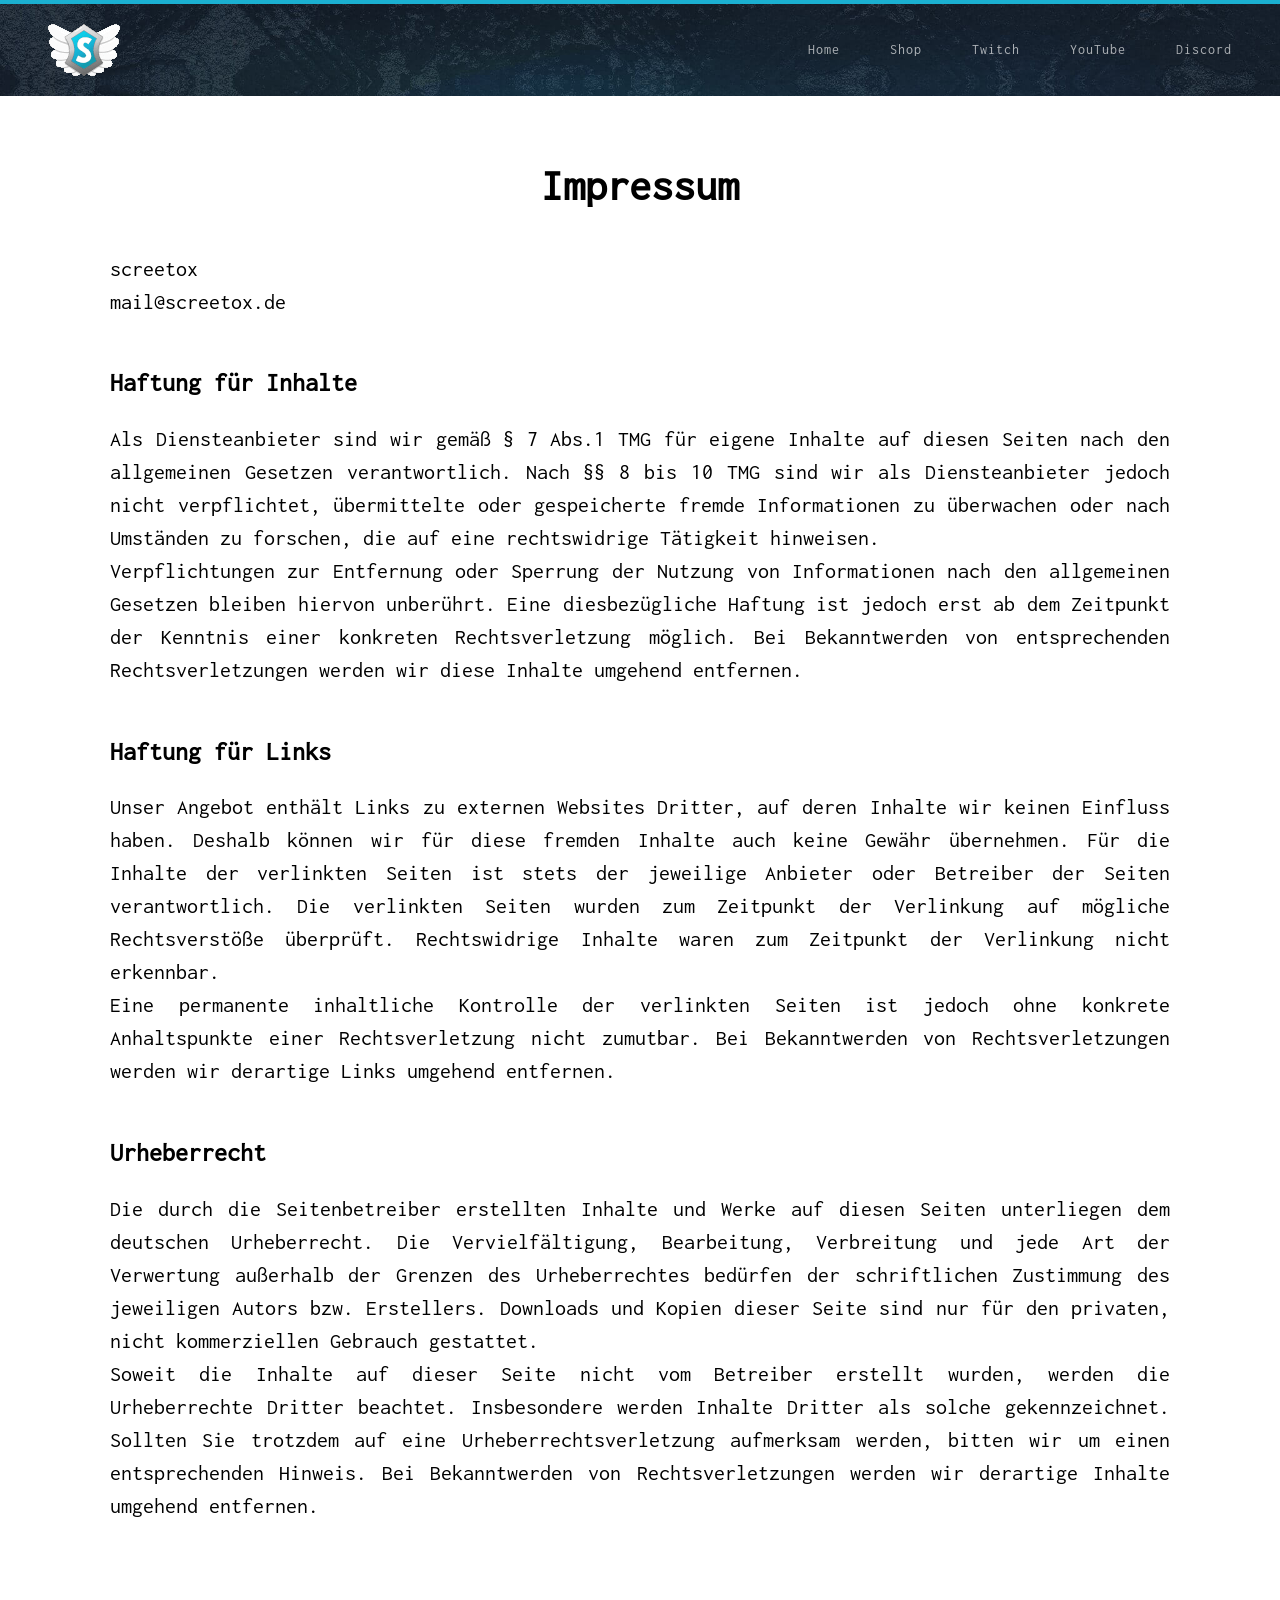
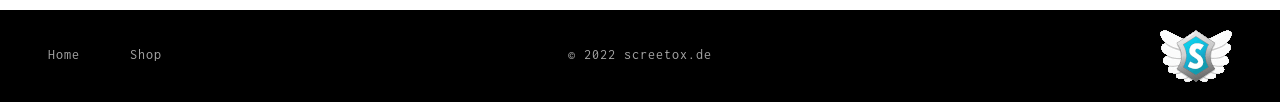
==== impressum/index.html @ 1a94172b "responsive design + clip integration" ====
<!DOCTYPE html>
<html lang="de">
<head>
    <meta charset="UTF-8">
    <meta name="viewport" content="width=device-width, initial-scale=1.0">
    <link rel="icon" type="image/x-icon" href="/files/img/favicon.ico">
    <link rel="stylesheet" href="/css/inconsolata.css">
    <link rel="stylesheet" href="/css/style.css">
    <link rel="stylesheet" href="/css/impressum.css">
    <title>screetox.de</title>
</head>

<body>
    <hr id="top-hr">
    <div id="header">
        <div id="top-menu">
            <a href="/"><img class="website-logo" src="/files/img/logo_2021_klein.png"></a>
            <nav id="header-nav">
                <a href="/">Home</a>
                <a href="/shop">Shop</a>
                <a target="_blank" rel="noopener noreferrer" href="https://twitch.tv/screetox">Twitch</a>
                <a target="_blank" rel="noopener noreferrer" href="https://www.youtube.com/channel/UCErEad8EovKrByoIZPC6yhQ?sub_confirmation=1">YouTube</a>
                <a target="_blank" rel="noopener noreferrer" href="https://discord.gg/a7yewEFapG">Discord</a>
            </nav>
        </div>
    </div>

    <div id="main">
        <div id="impressum-text" class="impressum-text">
            <h1>Impressum</h1>
            <p>screetox<br>mail@screetox.de</p>
            <h3>Haftung für Inhalte</h3>
            <p>Als Diensteanbieter sind wir gemäß § 7 Abs.1 TMG für eigene Inhalte auf diesen Seiten nach den allgemeinen Gesetzen verantwortlich. Nach §§ 8 bis 10 TMG sind wir als Diensteanbieter jedoch nicht verpflichtet, übermittelte oder gespeicherte fremde Informationen zu überwachen oder nach Umständen zu forschen, die auf eine rechtswidrige Tätigkeit hinweisen.<br>Verpflichtungen zur Entfernung oder Sperrung der Nutzung von Informationen nach den allgemeinen Gesetzen bleiben hiervon unberührt. Eine diesbezügliche Haftung ist jedoch erst ab dem Zeitpunkt der Kenntnis einer konkreten Rechtsverletzung möglich. Bei Bekanntwerden von entsprechenden Rechtsverletzungen werden wir diese Inhalte umgehend entfernen.</p>
            <h3>Haftung für Links</h3>
            <p>Unser Angebot enthält Links zu externen Websites Dritter, auf deren Inhalte wir keinen Einfluss haben. Deshalb können wir für diese fremden Inhalte auch keine Gewähr übernehmen. Für die Inhalte der verlinkten Seiten ist stets der jeweilige Anbieter oder Betreiber der Seiten verantwortlich. Die verlinkten Seiten wurden zum Zeitpunkt der Verlinkung auf mögliche Rechtsverstöße überprüft. Rechtswidrige Inhalte waren zum Zeitpunkt der Verlinkung nicht erkennbar.<br>Eine permanente inhaltliche Kontrolle der verlinkten Seiten ist jedoch ohne konkrete Anhaltspunkte einer Rechtsverletzung nicht zumutbar. Bei Bekanntwerden von Rechtsverletzungen werden wir derartige Links umgehend entfernen.</p>
            <h3>Urheberrecht</h3>
            <p>Die durch die Seitenbetreiber erstellten Inhalte und Werke auf diesen Seiten unterliegen dem deutschen Urheberrecht. Die Vervielfältigung, Bearbeitung, Verbreitung und jede Art der Verwertung außerhalb der Grenzen des Urheberrechtes bedürfen der schriftlichen Zustimmung des jeweiligen Autors bzw. Erstellers. Downloads und Kopien dieser Seite sind nur für den privaten, nicht kommerziellen Gebrauch gestattet.<br>Soweit die Inhalte auf dieser Seite nicht vom Betreiber erstellt wurden, werden die Urheberrechte Dritter beachtet. Insbesondere werden Inhalte Dritter als solche gekennzeichnet. Sollten Sie trotzdem auf eine Urheberrechtsverletzung aufmerksam werden, bitten wir um einen entsprechenden Hinweis. Bei Bekanntwerden von Rechtsverletzungen werden wir derartige Inhalte umgehend entfernen.</p>
        </div>
    </div>

    <div id="footer">
        <div id="bottom-menu">
                <nav id="footer-nav">
                    <a href="/">Home</a>
                    <a href="/shop" id="shop-link-footer">Shop</a>
                </nav>
                <div id="copyright">© 2022 screetox.de</div>
                <div id="footer-img">
                    <a href="/"><img class="website-logo" src="/files/img/logo_2021_klein.png"></a>
                </div>
        </div>
    </div>

    <script src="/js/index.js"></script>
</body>
</html>
---- css/inconsolata.css ----
/* vietnamese */
@font-face {
	font-family: 'Inconsolata';
	font-style: normal;
	font-weight: 400;
	font-stretch: 100%;
	src: url([data-uri]);
	unicode-range: U+0102-0103, U+0110-0111, U+0128-0129, U+0168-0169, U+01A0-01A1, U+01AF-01B0, U+1EA0-1EF9, U+20AB;
}
/* latin-ext */
@font-face {
	font-family: 'Inconsolata';
	font-style: normal;
	font-weight: 400;
	font-stretch: 100%;
	src: url([data-uri]);
	unicode-range: U+0100-024F, U+0259, U+1E00-1EFF, U+2020, U+20A0-20AB, U+20AD-20CF, U+2113, U+2C60-2C7F, U+A720-A7FF;
}
/* latin */
@font-face {
	font-family: 'Inconsolata';
	font-style: normal;
	font-weight: 400;
	font-stretch: 100%;
	src: url([data-uri]);
	unicode-range: U+0000-00FF, U+0131, U+0152-0153, U+02BB-02BC, U+02C6, U+02DA, U+02DC, U+2000-206F, U+2074, U+20AC, U+2122, U+2191, U+2193, U+2212, U+2215, U+FEFF, U+FFFD;
}
---- css/style.css ----
* {
    margin: 0;
    padding: 0;
}

body {
    font-family: 'Inconsolata';
    font-size: 22px;

    background-image: url(/files/img/Unique-youtube-banner-blank_180.jpg);
    background-color: #000;
    background-repeat: no-repeat;
    background-attachment: fixed;
    background-position: center;
    background-size: cover;
}

a {
    color: inherit;
    text-decoration: none;
}

.website-logo {
    display: block;
}

#top-hr {
    border: 2px solid #1BB0D1;
}

#header, #footer {
    max-width: 1400px;
    margin: 0 auto;
}

#top-menu, #bottom-menu {
    display: flex;
    justify-content: space-between;
    align-items: center;

    height: 72px;
    padding: 10px calc(40px + 0.6em);

    color: #ffffffa6;
    font-weight: 400;
    font-style: normal;
    font-size: 14px;
    line-height: 160%;
    letter-spacing: 1px;
    text-transform: none;
}

#main {
    max-width: 1400px;
    margin: 0 auto;
    text-align: center;
}

#header-nav, #footer-nav {
    display: flex;
    gap: 10px 50px;
    align-items: center;
}

#footer-nav {
    margin-right: auto;
    flex: 1;
}

#copyright {
    cursor: default;
    display: flex;
    justify-content: center;
    flex: 1;
}

#footer-img {
    display: flex;
    justify-content: end;
    flex: 1;
}

@media only screen and (max-width: 925px) {
    #footer-img {
        display: none;
    }

    #copyright {
        justify-content: end;
    }
}

@media only screen and (max-width: 670px) {
    #header-nav {
        display: none;
    }

    #top-menu {
        justify-content: center;
    }
}

@media only screen and (max-width: 400px) {
    #bottom-menu {
        flex-direction: column;
    }

    #footer-nav {
        margin-right: 0;
    }
}
---- css/impressum.css ----
h1 {
    margin-bottom: 1em;
    text-align: center;
}

h3 {
    margin: 2em 0 1em 0;
}

p {
    margin-bottom: 1em;
    line-height: 150%;
    text-align: justify;
}

.impressum-text {
    background-color: #fff;
    color: #000;

    padding: 3em 5em;
    text-align: start;
}

@media only screen and (max-width: 1000px) {
    #impressum-text {
        padding: 3em 2em;
        font-size: 16px;
    }
}

@media only screen and (max-width: 535px) {
    #shop-link-footer {
        display: none;
    }
}
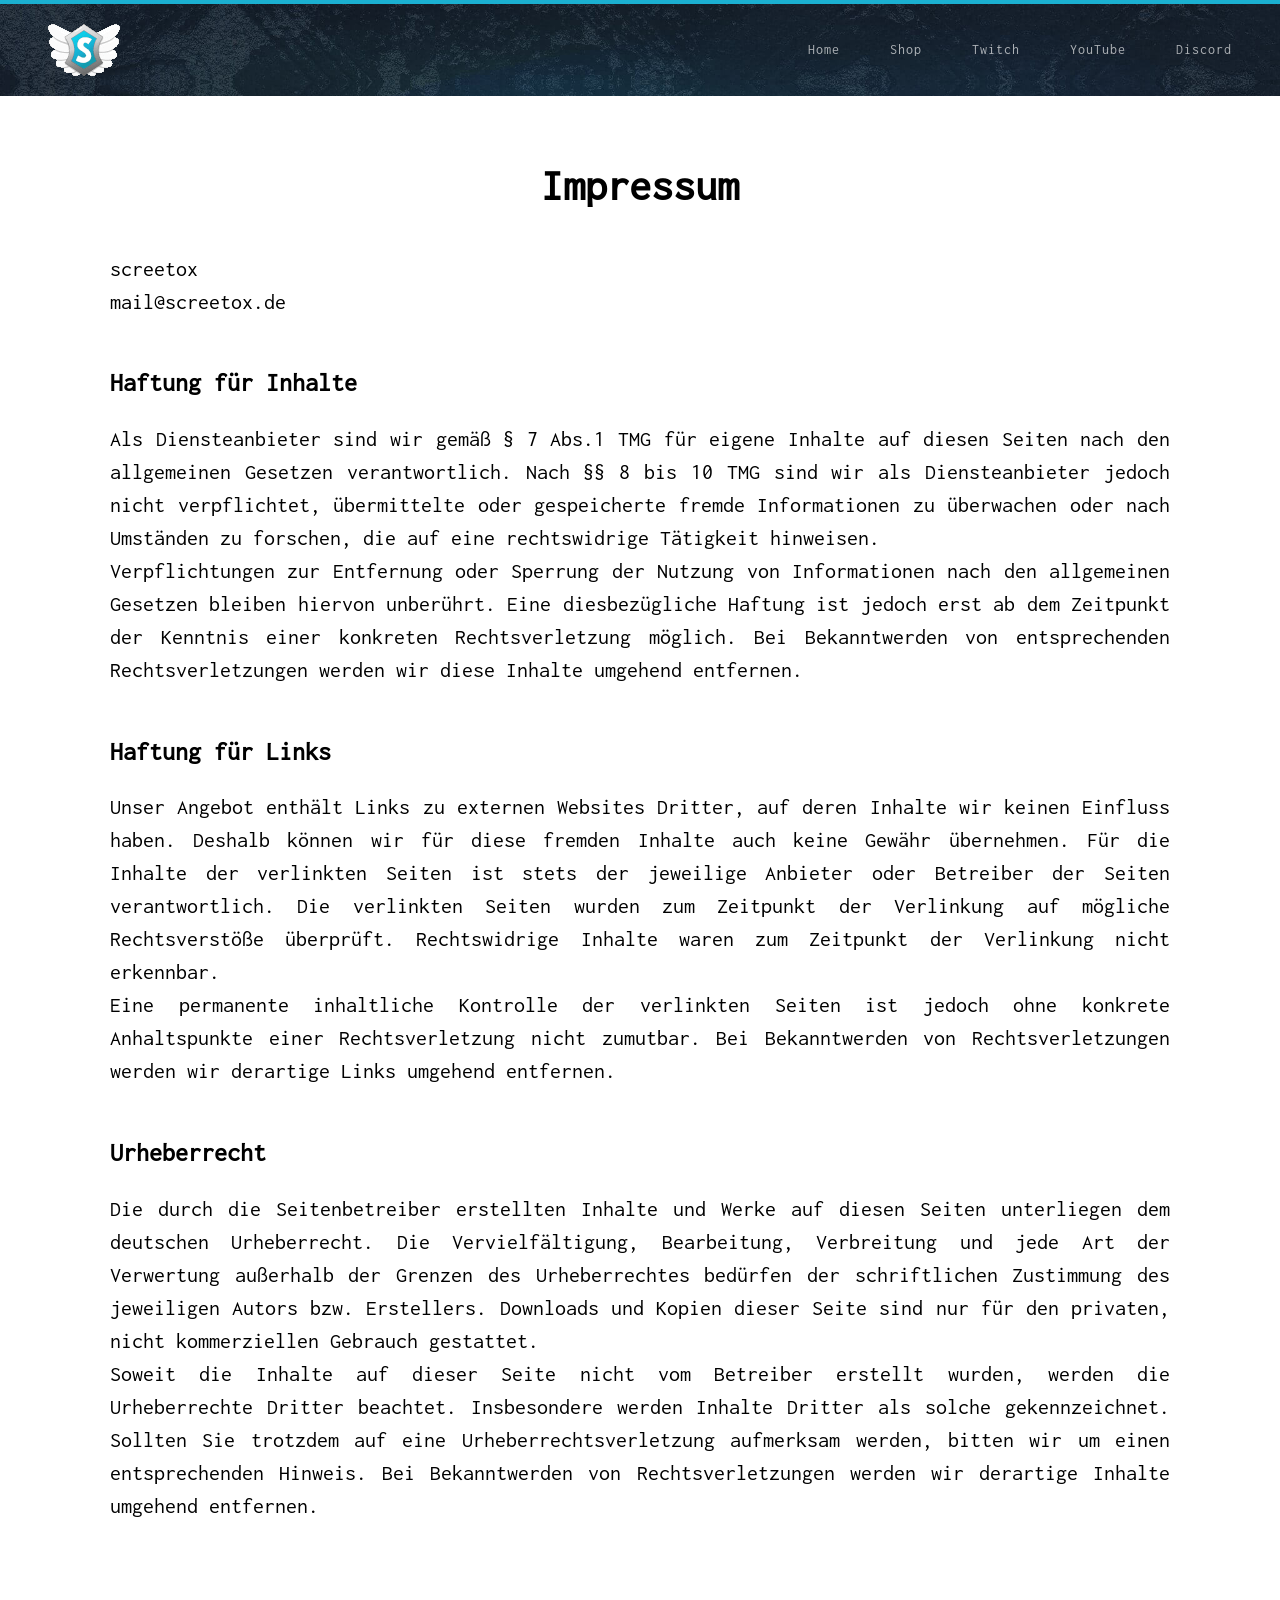
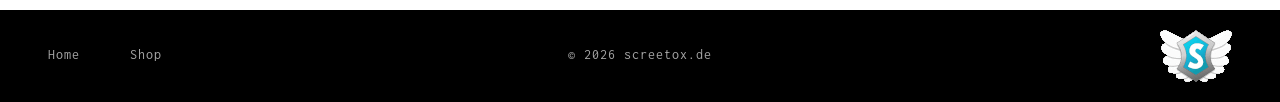
==== commit ef3a341b: "added team, dynamic copyright year, finished clips" ====
--- a/impressum/index.html
+++ b/impressum/index.html
@@ -3,10 +3,10 @@
 <head>
     <meta charset="UTF-8">
     <meta name="viewport" content="width=device-width, initial-scale=1.0">
-    <link rel="icon" type="image/x-icon" href="/files/img/favicon.ico">
-    <link rel="stylesheet" href="/css/inconsolata.css">
-    <link rel="stylesheet" href="/css/style.css">
-    <link rel="stylesheet" href="/css/impressum.css">
+    <link rel="icon" type="image/x-icon" href="../files/img/favicon.ico">
+    <link rel="stylesheet" href="../css/inconsolata.css">
+    <link rel="stylesheet" href="../css/style.css">
+    <link rel="stylesheet" href="../css/impressum.css">
     <title>screetox.de</title>
 </head>
 
@@ -14,10 +14,10 @@
     <hr id="top-hr">
     <div id="header">
         <div id="top-menu">
-            <a href="/"><img class="website-logo" src="/files/img/logo_2021_klein.png"></a>
+            <a href="../"><img class="website-logo" src="../files/img/logo_2021_klein.png"></a>
             <nav id="header-nav">
-                <a href="/">Home</a>
-                <a href="/shop">Shop</a>
+                <a href="../">Home</a>
+                <a href="../shop">Shop</a>
                 <a target="_blank" rel="noopener noreferrer" href="https://twitch.tv/screetox">Twitch</a>
                 <a target="_blank" rel="noopener noreferrer" href="https://www.youtube.com/channel/UCErEad8EovKrByoIZPC6yhQ?sub_confirmation=1">YouTube</a>
                 <a target="_blank" rel="noopener noreferrer" href="https://discord.gg/a7yewEFapG">Discord</a>
@@ -41,16 +41,16 @@
     <div id="footer">
         <div id="bottom-menu">
                 <nav id="footer-nav">
-                    <a href="/">Home</a>
-                    <a href="/shop" id="shop-link-footer">Shop</a>
+                    <a href="../">Home</a>
+                    <a href="../shop" id="shop-link-footer">Shop</a>
                 </nav>
-                <div id="copyright">© 2022 screetox.de</div>
+                <div id="copyright"></div>
                 <div id="footer-img">
-                    <a href="/"><img class="website-logo" src="/files/img/logo_2021_klein.png"></a>
+                    <a href="../"><img class="website-logo" src="../files/img/logo_2021_klein.png"></a>
                 </div>
         </div>
     </div>
 
-    <script src="/js/index.js"></script>
+    <script src="../js/script.js"></script>
 </body>
 </html>
--- a/css/style.css
+++ b/css/style.css
@@ -7,7 +7,7 @@
     font-family: 'Inconsolata';
     font-size: 22px;
 
-    background-image: url(/files/img/Unique-youtube-banner-blank_180.jpg);
+    background-image: url(../files/img/Unique-youtube-banner-blank_180.jpg);
     background-color: #000;
     background-repeat: no-repeat;
     background-attachment: fixed;
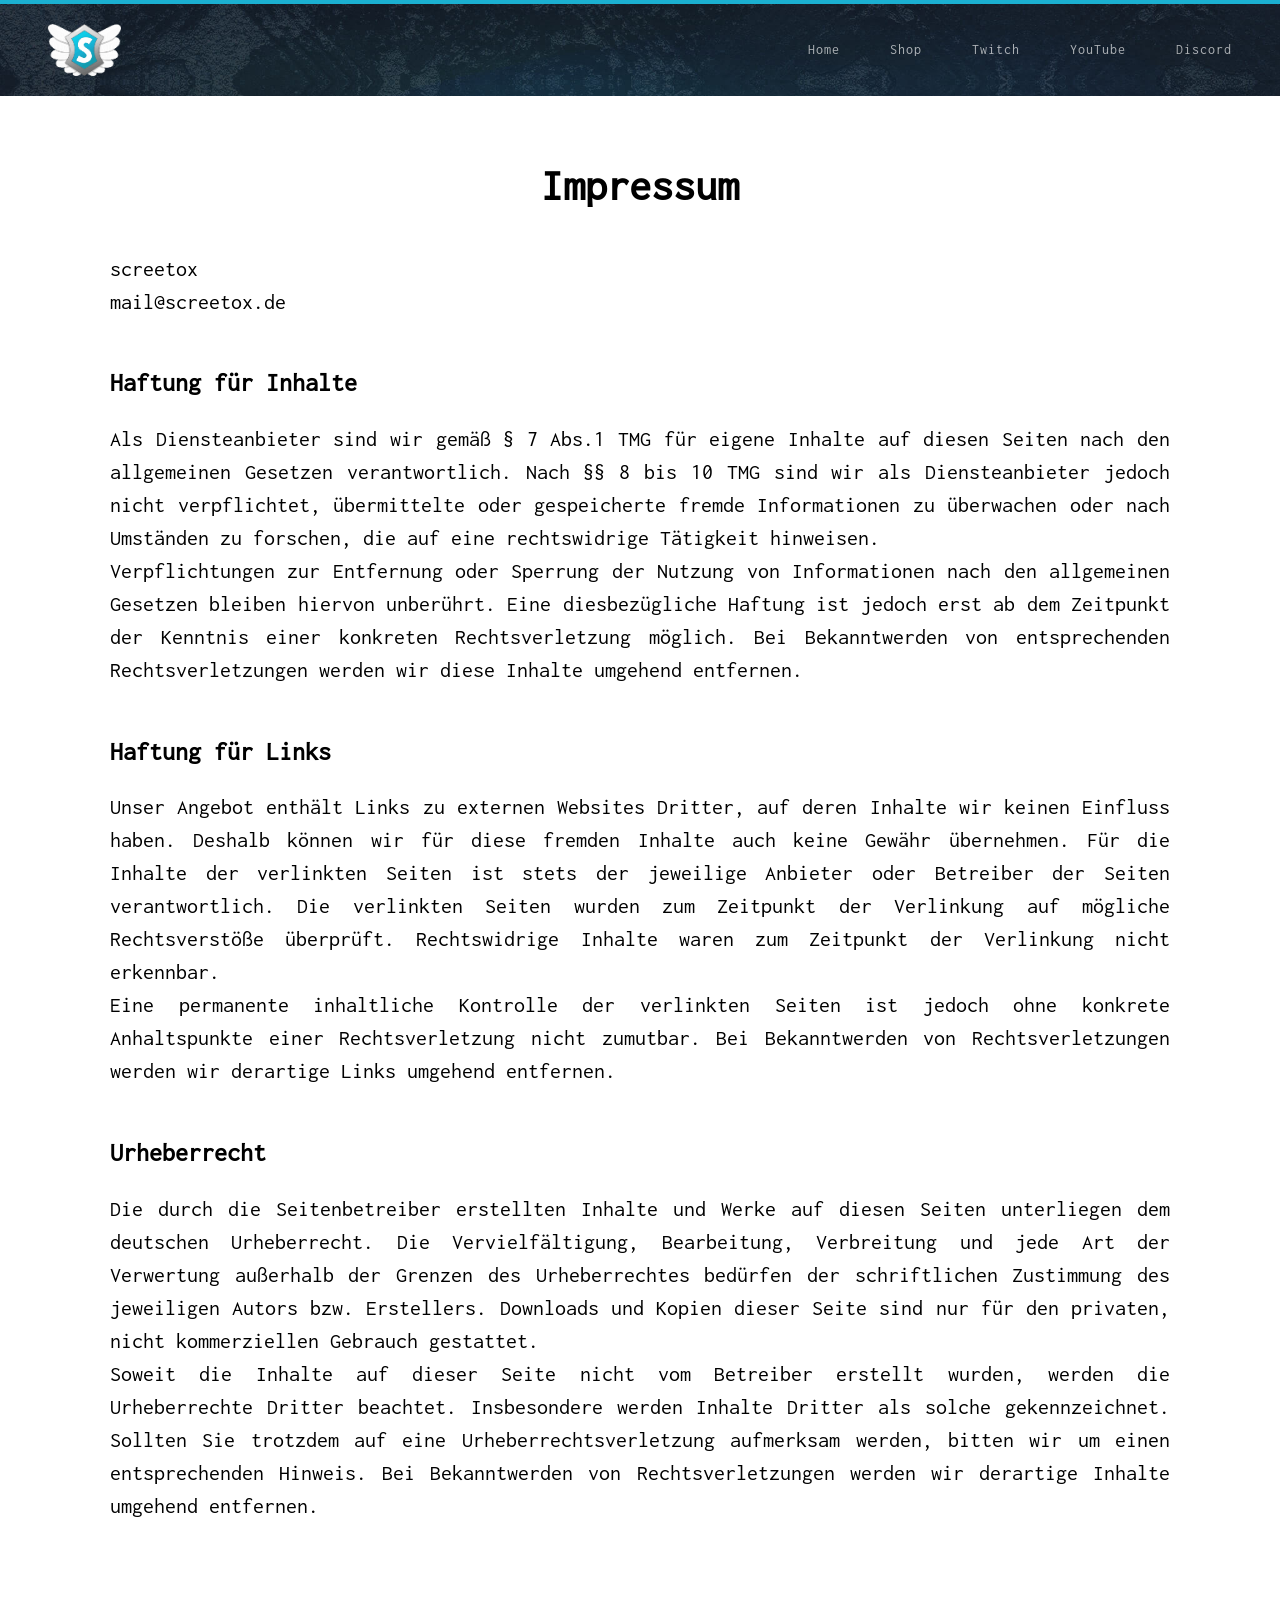
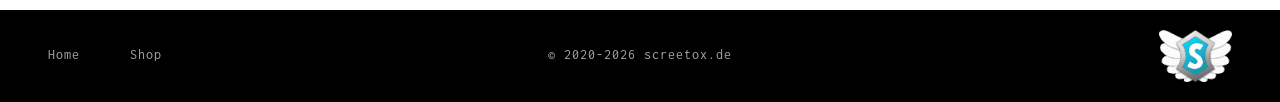
==== commit b32a55f7: "made shop links disappear at 1001px shop can only be shown at >1000px so the links should not be sho" ====
--- a/impressum/index.html
+++ b/impressum/index.html
@@ -17,7 +17,7 @@
             <a href="../"><img class="website-logo" src="../files/img/logo_2021_klein.png"></a>
             <nav id="header-nav">
                 <a href="../">Home</a>
-                <a href="../shop">Shop</a>
+                <a href="../shop" id="shop-link-header">Shop</a>
                 <a target="_blank" rel="noopener noreferrer" href="https://twitch.tv/screetox">Twitch</a>
                 <a target="_blank" rel="noopener noreferrer" href="https://www.youtube.com/channel/UCErEad8EovKrByoIZPC6yhQ?sub_confirmation=1">YouTube</a>
                 <a target="_blank" rel="noopener noreferrer" href="https://discord.gg/a7yewEFapG">Discord</a>
--- a/css/style.css
+++ b/css/style.css
@@ -21,6 +21,7 @@
 }
 
 .website-logo {
+    max-height: 52px;
     display: block;
 }
 
@@ -80,7 +81,7 @@
     flex: 1;
 }
 
-@media only screen and (max-width: 925px) {
+@media only screen and (max-width: 925.98px) {
     #footer-img {
         display: none;
     }
@@ -90,7 +91,7 @@
     }
 }
 
-@media only screen and (max-width: 670px) {
+@media only screen and (max-width: 670.98px) {
     #header-nav {
         display: none;
     }
@@ -100,7 +101,7 @@
     }
 }
 
-@media only screen and (max-width: 400px) {
+@media only screen and (max-width: 464.98px) {
     #bottom-menu {
         flex-direction: column;
     }
--- a/css/impressum.css
+++ b/css/impressum.css
@@ -17,19 +17,24 @@
     background-color: #fff;
     color: #000;
 
+    border-radius: 30px;
     padding: 3em 5em;
     text-align: start;
 }
 
-@media only screen and (max-width: 1000px) {
+@media only screen and (max-width: 1400.98px) {
+    .impressum-text {
+        border-radius: 0;
+    }
+}
+
+@media only screen and (max-width: 1000.98px) {
+    #shop-link-header, #shop-link-footer {
+        display: none;
+    }
+
     #impressum-text {
         padding: 3em 2em;
         font-size: 16px;
     }
 }
-
-@media only screen and (max-width: 535px) {
-    #shop-link-footer {
-        display: none;
-    }
-}
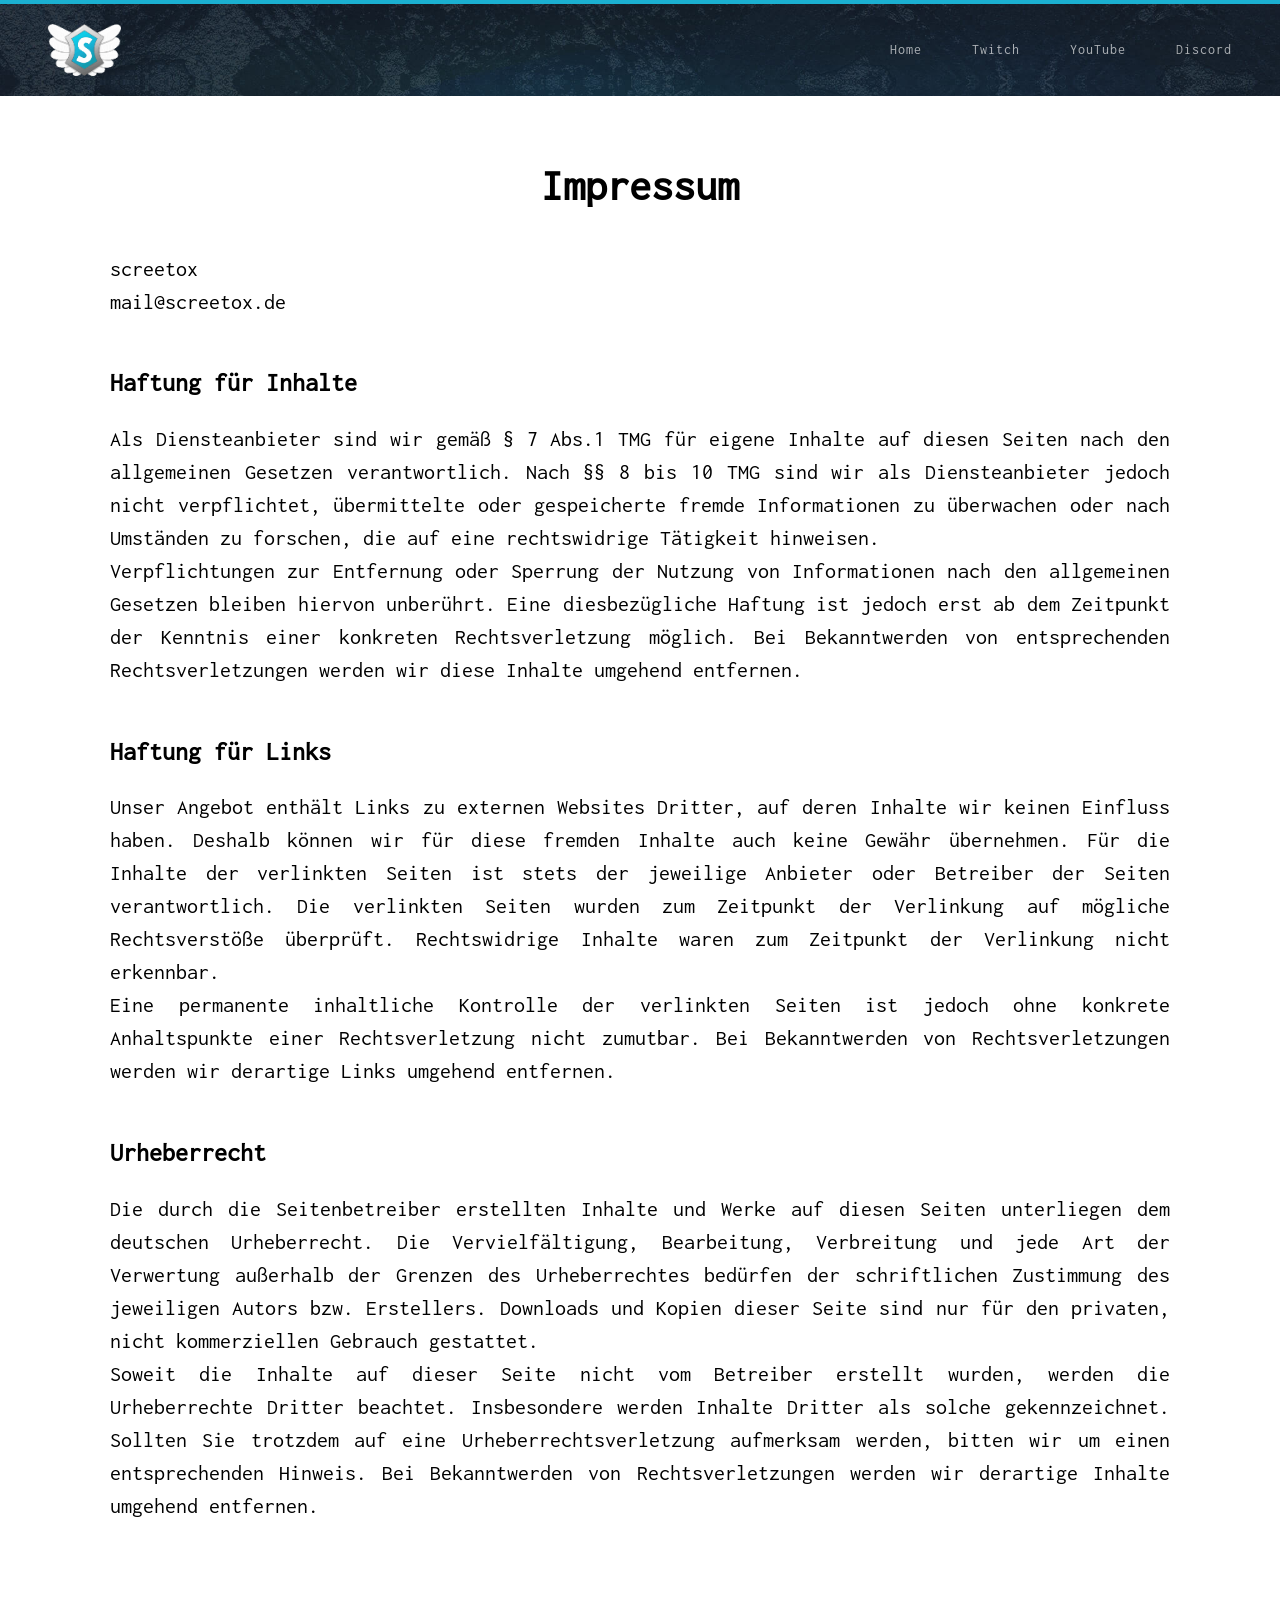
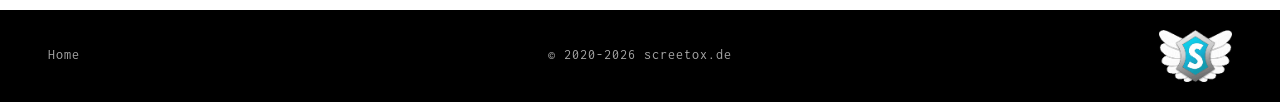
==== commit 66cd0674: "removed shop" ====
--- a/impressum/index.html
+++ b/impressum/index.html
@@ -17,7 +17,6 @@
             <a href="../"><img class="website-logo" src="../files/img/logo_2021_klein.png"></a>
             <nav id="header-nav">
                 <a href="../">Home</a>
-                <a href="../shop" id="shop-link-header">Shop</a>
                 <a target="_blank" rel="noopener noreferrer" href="https://twitch.tv/screetox">Twitch</a>
                 <a target="_blank" rel="noopener noreferrer" href="https://www.youtube.com/channel/UCErEad8EovKrByoIZPC6yhQ?sub_confirmation=1">YouTube</a>
                 <a target="_blank" rel="noopener noreferrer" href="https://discord.gg/a7yewEFapG">Discord</a>
@@ -42,9 +41,8 @@
         <div id="bottom-menu">
                 <nav id="footer-nav">
                     <a href="../">Home</a>
-                    <a href="../shop" id="shop-link-footer">Shop</a>
                 </nav>
-                <div id="copyright"></div>
+                <div id="copyright">© 2020-2025 screetox.de</div>
                 <div id="footer-img">
                     <a href="../"><img class="website-logo" src="../files/img/logo_2021_klein.png"></a>
                 </div>
--- a/css/style.css
+++ b/css/style.css
@@ -1,6 +1,10 @@
 * {
     margin: 0;
     padding: 0;
+}
+
+html {
+    scroll-behavior: smooth;
 }
 
 body {
--- a/css/impressum.css
+++ b/css/impressum.css
@@ -29,10 +29,6 @@
 }
 
 @media only screen and (max-width: 1000.98px) {
-    #shop-link-header, #shop-link-footer {
-        display: none;
-    }
-
     #impressum-text {
         padding: 3em 2em;
         font-size: 16px;
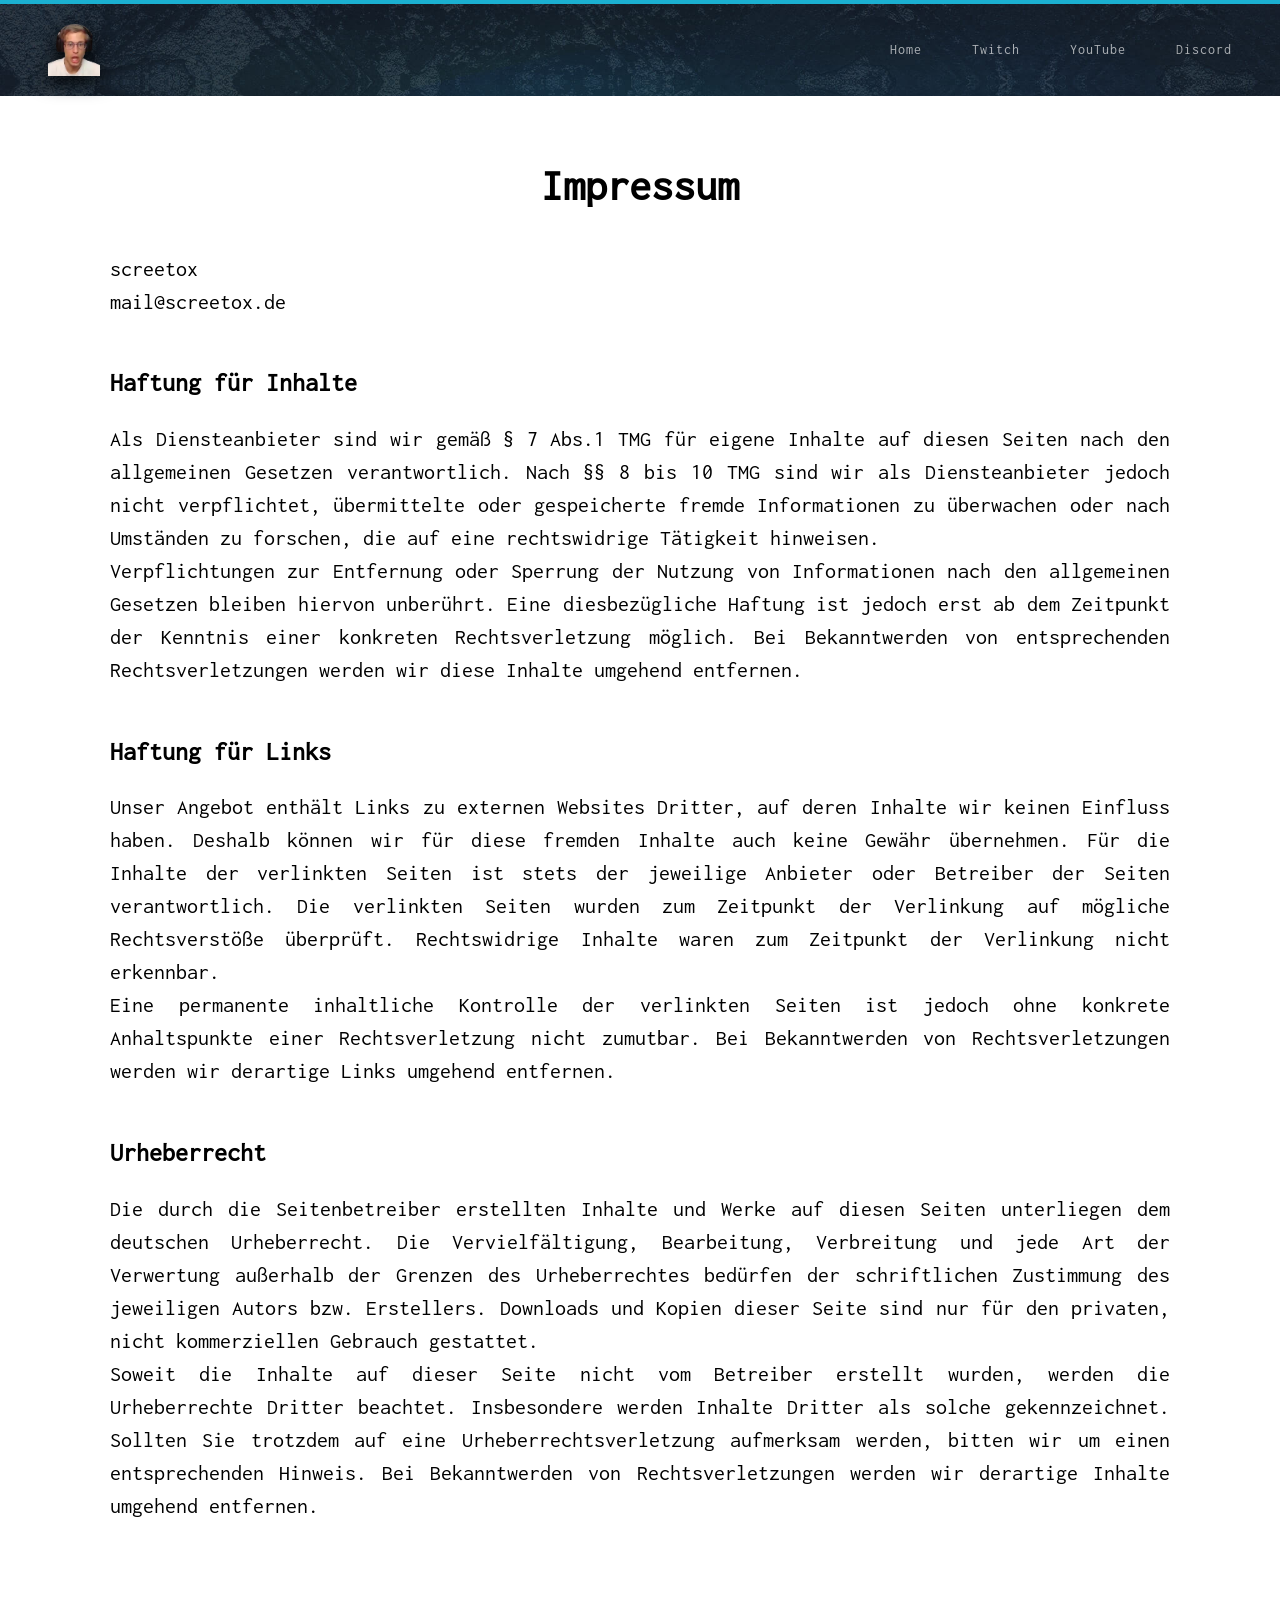
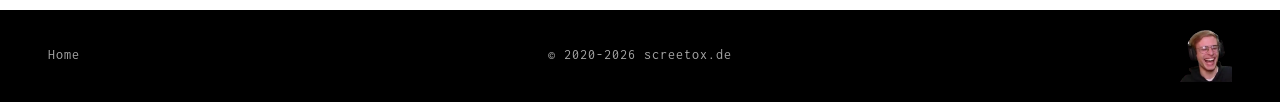
==== commit 9aa81e22: "removed logo" ====
--- a/impressum/index.html
+++ b/impressum/index.html
@@ -14,7 +14,7 @@
     <hr id="top-hr">
     <div id="header">
         <div id="top-menu">
-            <a href="../"><img class="website-logo" src="../files/img/logo_2021_klein.png"></a>
+            <a href="../"><img id="rotate-emote-1" class="website-logo" src="../files/img/rotate-emote/lol.png"></a>
             <nav id="header-nav">
                 <a href="../">Home</a>
                 <a target="_blank" rel="noopener noreferrer" href="https://twitch.tv/screetox">Twitch</a>
@@ -44,7 +44,7 @@
                 </nav>
                 <div id="copyright">© 2020-2025 screetox.de</div>
                 <div id="footer-img">
-                    <a href="../"><img class="website-logo" src="../files/img/logo_2021_klein.png"></a>
+                    <a href="../"><img id="rotate-emote-2" class="website-logo" src="../files/img/rotate-emote/lol.png"></a>
                 </div>
         </div>
     </div>
--- a/css/style.css
+++ b/css/style.css
@@ -27,6 +27,7 @@
 .website-logo {
     max-height: 52px;
     display: block;
+    filter: drop-shadow(0 5px 10px #000);
 }
 
 #top-hr {
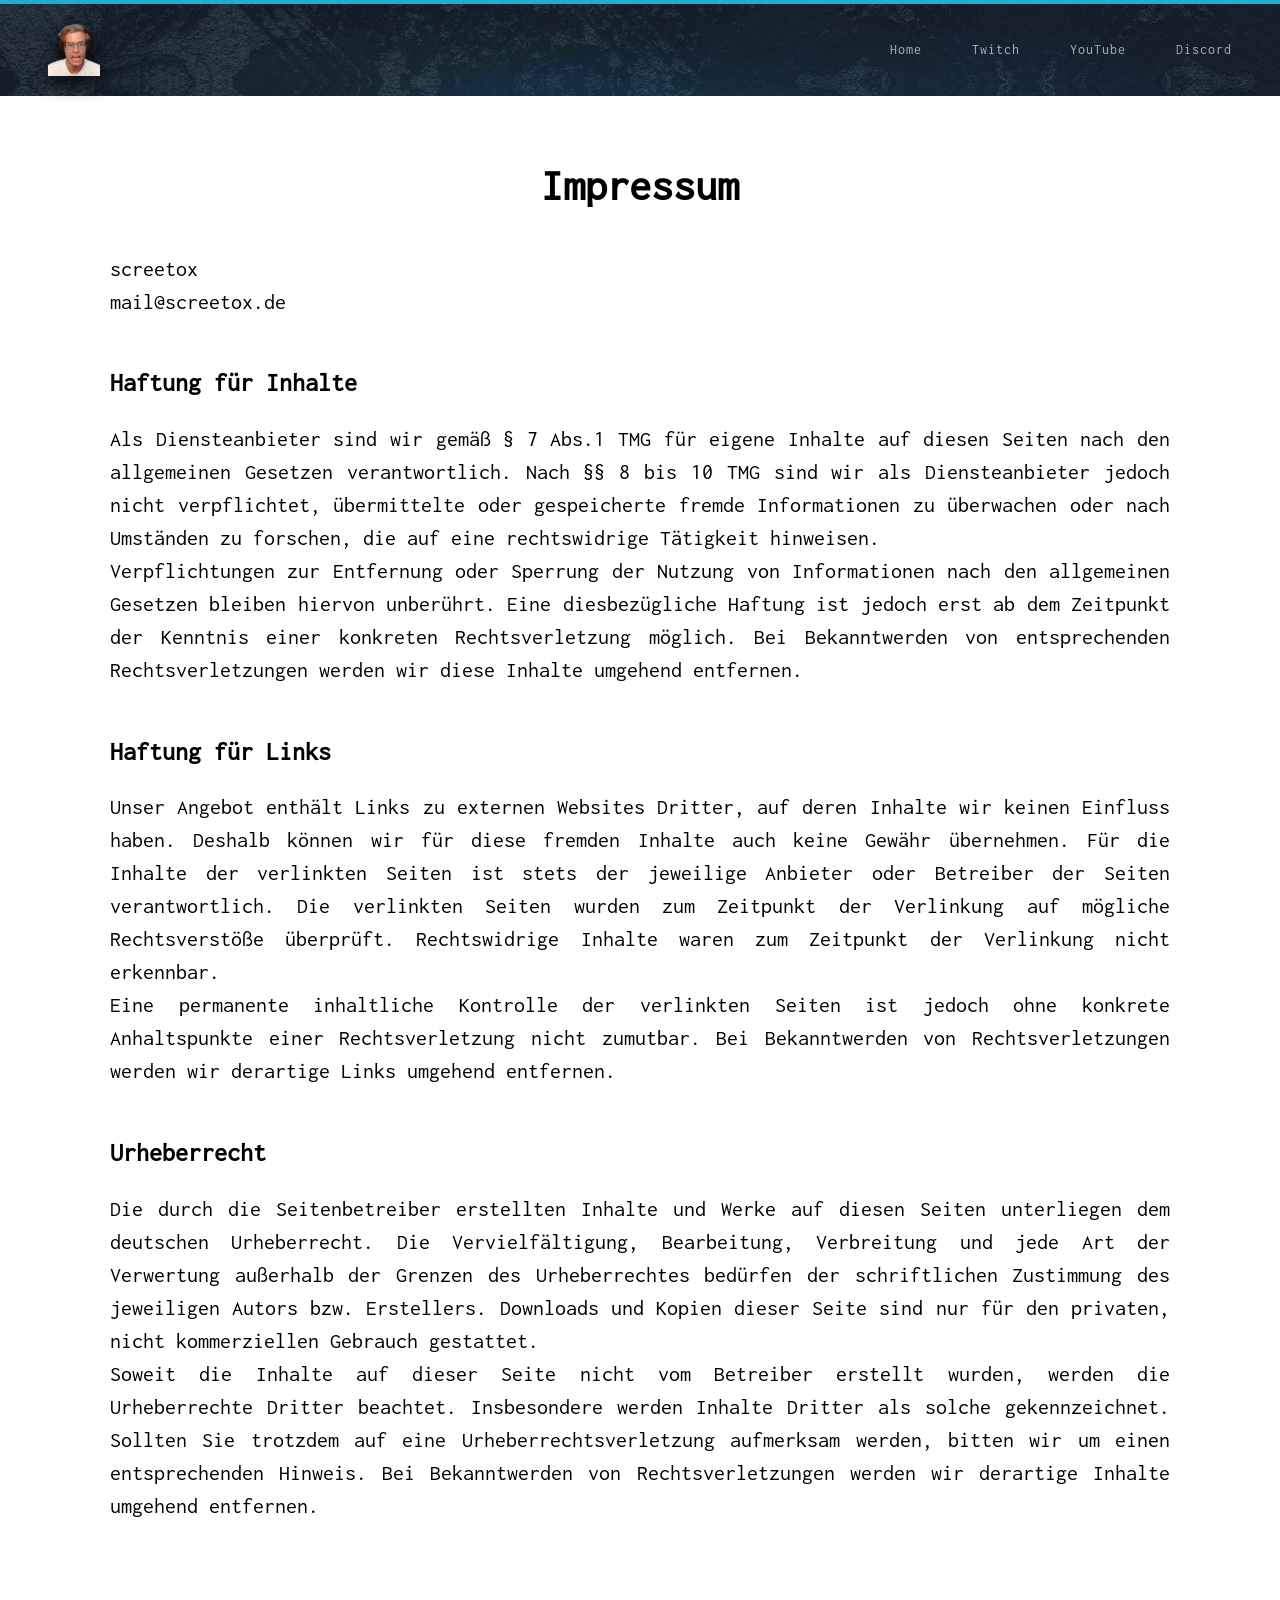
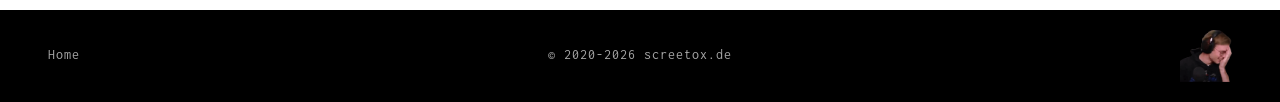
==== commit 2e0f8e26: "update nojs copyright" ====
--- a/impressum/index.html
+++ b/impressum/index.html
@@ -42,7 +42,7 @@
                 <nav id="footer-nav">
                     <a href="../">Home</a>
                 </nav>
-                <div id="copyright">© 2020-2025 screetox.de</div>
+                <div id="copyright">© 2020-2026 screetox.de</div>
                 <div id="footer-img">
                     <a href="../"><img id="rotate-emote-2" class="website-logo" src="../files/img/rotate-emote/lol.png"></a>
                 </div>
